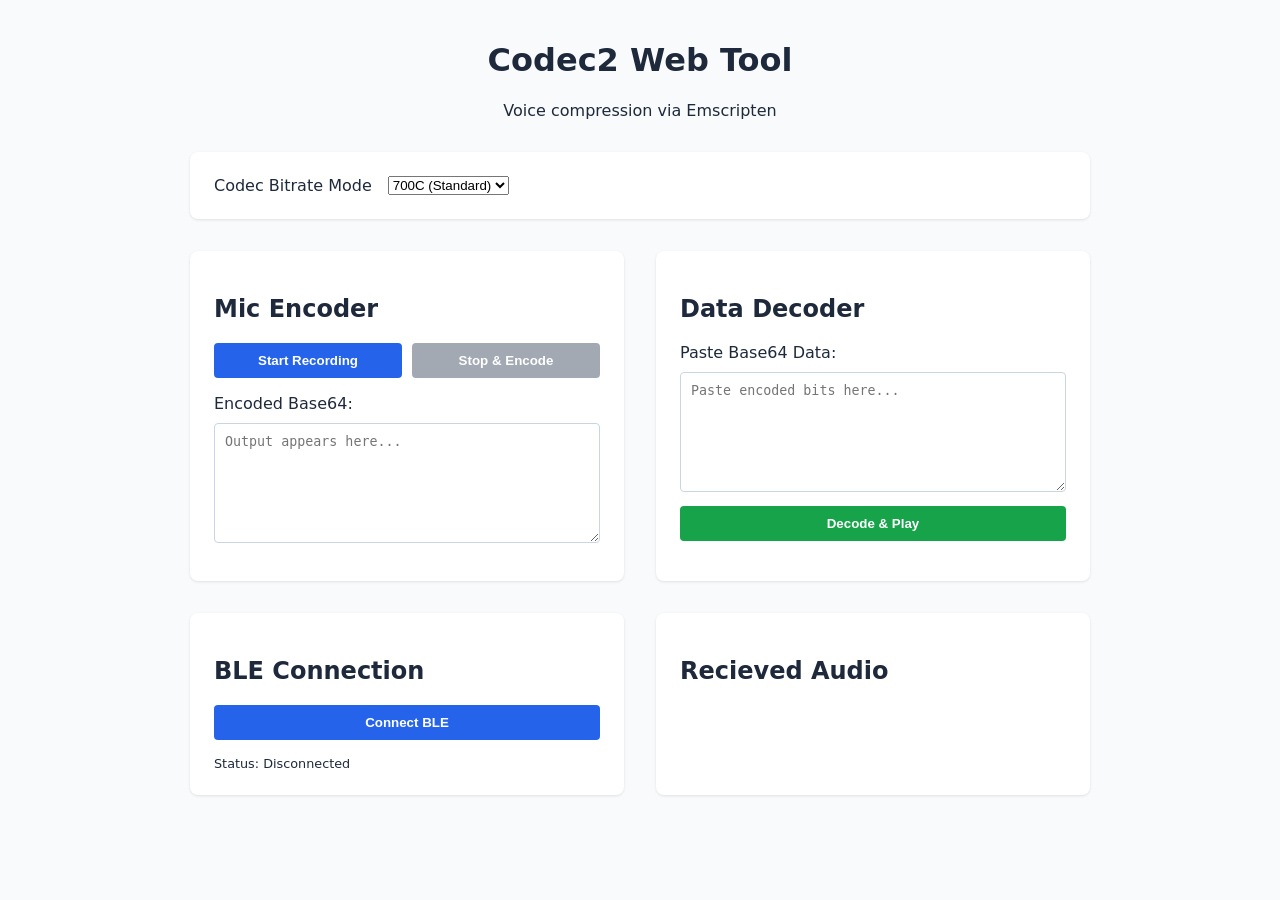
==== index.html @ 42fbd85d "overwrite" ====
<!DOCTYPE html>
<html lang="en">
<head>
    <meta charset="utf-8" />
    <meta name="viewport" content="width=device-width, initial-scale=1" />
    <title>Codec2 Vanilla UI</title>
    <link rel="stylesheet" href="style.css">
</head>
<body>
    <div class="app-container">
        <header>
            <h1>Codec2 Web Tool</h1>
            <p>Voice compression via Emscripten</p>
        </header>

        <section class="config-card">
            <label for="mode-select">Codec Bitrate Mode</label>
            <select id="mode-select">
                <option value="3200">3200 (Highest)</option>
                <option value="2400">2400</option>
                <option value="1600">1600</option>
                <option value="1300">1300</option>
                <option value="700C" selected>700C (Standard)</option>
                <option value="450">450 (Ultra Low)</option>
            </select>
        </section>

        <div class="grid">
            <div class="card encoder">
                <h2> Mic Encoder</h2>
                <div class="controls">
                    <button id="start-btn" class="btn-primary">Start Recording</button>
                    <button id="stop-btn" class="btn-secondary" disabled>Stop & Encode</button>
                </div>
                <label>Encoded Base64:</label>
                <textarea id="output-text" readonly placeholder="Output appears here..."></textarea>
                <div id="preview-container" class="hidden">
                    <span>Original Mic Preview:</span>
                    <audio id="audio-preview" controls></audio>
                </div>
            </div>

            <div class="card decoder">
                <h2>Data Decoder</h2>
                <label>Paste Base64 Data:</label>
                <textarea id="decode-input" placeholder="Paste encoded bits here..."></textarea>
                <button id="decode-btn" class="btn-success">Decode & Play</button>
                <div id="decode-preview-container" class="hidden">
                    <span>Codec2 Result:</span>
                    <audio id="decode-playback" controls></audio>
                </div>
            </div>

            <div class="card mc">
                <h2>BLE Connection</h2>
                <div class="controls">
                    <button id="ble-connect-btn" class="btn-primary">Connect BLE</button>
                </div>
                <div id="ble-status" class="mt-2 text-muted" style="font-size: 0.8rem;">Status: Disconnected</div>
            </div>

            <div class="card recv">
                <h2>Recieved Audio</h2>
            </div>
        </div>
    </div>

    <script src="./build/c2enc.js"></script>
    <script src="./build/c2dec.js"></script>
    <script src="./build/sox.js"></script>
    <script src="main.js"></script>
</body>
</html>
---- style.css ----
:root {
    --primary: #2563eb;
    --secondary: #475569;
    --success: #16a34a;
    --danger: #dc2626;
    --bg: #f8fafc;
    --card-bg: #ffffff;
    --text: #1e293b;
}

body {
    font-family: system-ui, -apple-system, sans-serif;
    background-color: var(--bg);
    color: var(--text);
    margin: 0;
    padding: 20px;
}

.app-container {
    max-width: 900px;
    margin: 0 auto;
}

header { text-align: center; margin-bottom: 2rem; }

.config-card {
    background: var(--card-bg);
    padding: 1.5rem;
    border-radius: 8px;
    box-shadow: 0 1px 3px rgba(0,0,0,0.1);
    margin-bottom: 2rem;
    display: flex;
    align-items: center;
    gap: 1rem;
}

.grid {
    display: grid;
    grid-template-columns: repeat(auto-fit, minmax(350px, 1fr));
    gap: 2rem;
}

.card {
    background: var(--card-bg);
    padding: 1.5rem;
    border-radius: 8px;
    box-shadow: 0 1px 3px rgba(0,0,0,0.1);
}

textarea {
    width: 100%;
    height: 120px;
    margin: 10px 0;
    padding: 10px;
    border: 1px solid #cbd5e1;
    border-radius: 4px;
    font-family: monospace;
    box-sizing: border-box;
    resize: vertical;
}

.controls { display: flex; gap: 10px; margin-bottom: 1rem; }

button {
    padding: 10px 20px;
    border: none;
    border-radius: 4px;
    cursor: pointer;
    font-weight: 600;
    flex: 1;
}

button:disabled { opacity: 0.5; cursor: not-allowed; }

.btn-primary { background: var(--primary); color: white; }
.btn-secondary { background: var(--secondary); color: white; }
.btn-success { background: var(--success); color: white; width: 100%; }

audio { width: 100%; margin-top: 5px; }
.hidden { display: none; }
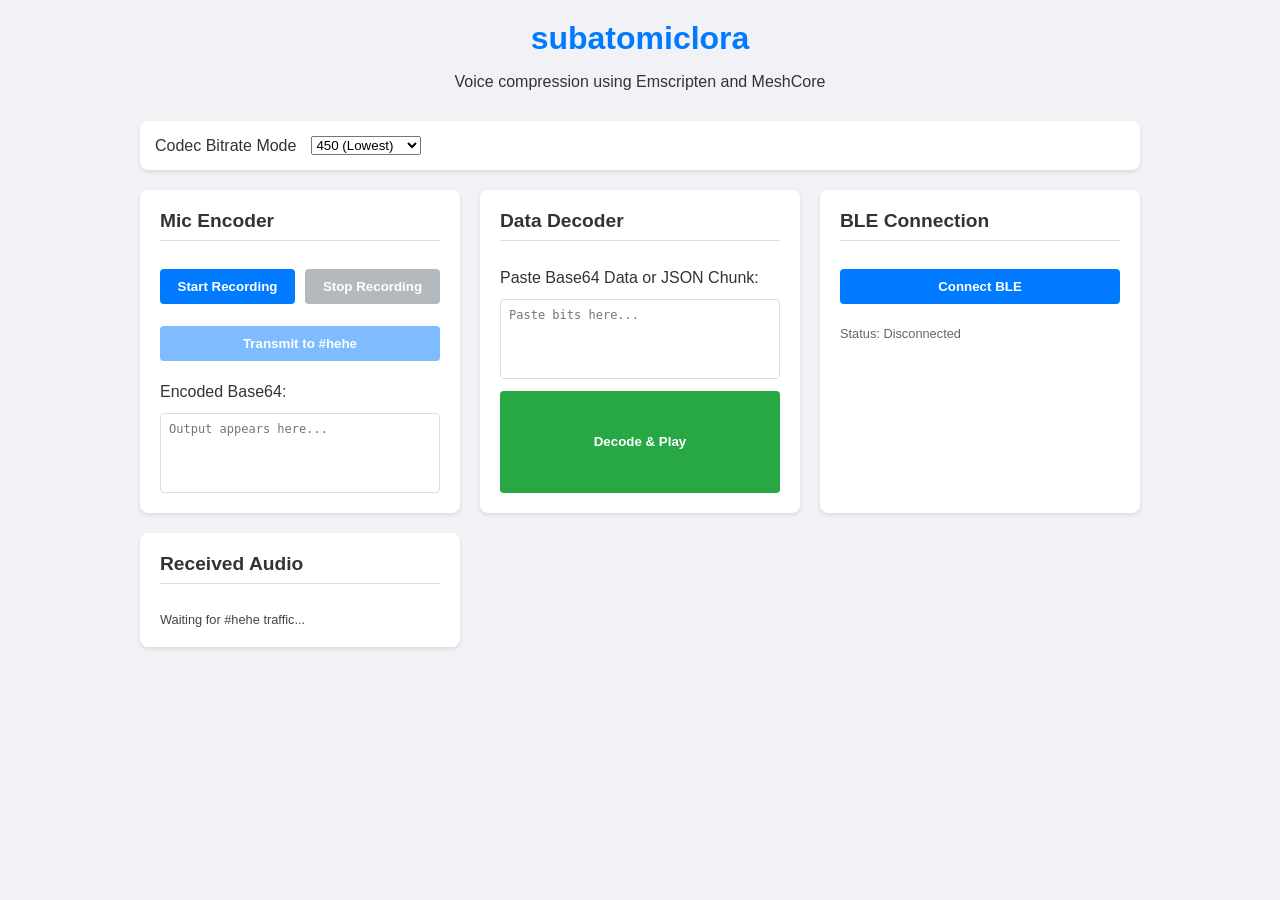
==== commit e100bdef: "add a bunch of stuff" ====
--- a/index.html
+++ b/index.html
@@ -3,14 +3,14 @@
 <head>
     <meta charset="utf-8" />
     <meta name="viewport" content="width=device-width, initial-scale=1" />
-    <title>Codec2 Vanilla UI</title>
+    <title>subatomiclora</title>
     <link rel="stylesheet" href="style.css">
 </head>
 <body>
     <div class="app-container">
         <header>
-            <h1>Codec2 Web Tool</h1>
-            <p>Voice compression via Emscripten</p>
+            <h1>subatomiclora</h1>
+            <p>Voice compression using Emscripten and MeshCore</p>
         </header>
 
         <section class="config-card">
@@ -20,20 +20,26 @@
                 <option value="2400">2400</option>
                 <option value="1600">1600</option>
                 <option value="1300">1300</option>
-                <option value="700C" selected>700C (Standard)</option>
-                <option value="450">450 (Ultra Low)</option>
+                <option value="700C">700C</option>
+                <option value="450" selected>450 (Lowest)</option>
             </select>
         </section>
 
         <div class="grid">
             <div class="card encoder">
-                <h2> Mic Encoder</h2>
+                <h2>Mic Encoder</h2>
                 <div class="controls">
                     <button id="start-btn" class="btn-primary">Start Recording</button>
-                    <button id="stop-btn" class="btn-secondary" disabled>Stop & Encode</button>
+                    <button id="stop-btn" class="btn-secondary" disabled>Stop Recording</button>
                 </div>
-                <label>Encoded Base64:</label>
+                
+                <button id="transmit-btn" disabled style="background: #007bff; color: white; margin-top: 10px; padding: 10px; border: none; border-radius: 4px; font-weight: bold; cursor: pointer; opacity: 0.5;">
+                    Transmit to #hehe
+                </button>
+
+                <label style="margin-top: 10px; display: block;">Encoded Base64:</label>
                 <textarea id="output-text" readonly placeholder="Output appears here..."></textarea>
+                
                 <div id="preview-container" class="hidden">
                     <span>Original Mic Preview:</span>
                     <audio id="audio-preview" controls></audio>
@@ -42,9 +48,9 @@
 
             <div class="card decoder">
                 <h2>Data Decoder</h2>
-                <label>Paste Base64 Data:</label>
-                <textarea id="decode-input" placeholder="Paste encoded bits here..."></textarea>
-                <button id="decode-btn" class="btn-success">Decode & Play</button>
+                <label>Paste Base64 Data or JSON Chunk:</label>
+                <textarea id="decode-input" placeholder="Paste bits here..."></textarea>
+                <button id="decode-btn" class="btn-success" style="background: #28a745; color: white; padding: 10px; border: none; border-radius: 4px; font-weight: bold; width: 100%; cursor: pointer;">Decode & Play</button>
                 <div id="decode-preview-container" class="hidden">
                     <span>Codec2 Result:</span>
                     <audio id="decode-playback" controls></audio>
@@ -54,13 +60,16 @@
             <div class="card mc">
                 <h2>BLE Connection</h2>
                 <div class="controls">
-                    <button id="ble-connect-btn" class="btn-primary">Connect BLE</button>
+                    <button id="ble-connect-btn" class="btn-primary" style="background: #007bff; color: white; padding: 10px; border: none; border-radius: 4px; font-weight: bold; width: 100%; cursor: pointer;">Connect BLE</button>
                 </div>
-                <div id="ble-status" class="mt-2 text-muted" style="font-size: 0.8rem;">Status: Disconnected</div>
+                <div id="ble-status" class="status-text" style="margin-top: 10px; font-size: 0.8rem; color: #666;">Status: Disconnected</div>
             </div>
 
             <div class="card recv">
-                <h2>Recieved Audio</h2>
+                <h2>Received Audio</h2>
+                <div id="recv-log" style="font-size: 0.8rem; color: #444;">
+                    Waiting for #hehe traffic...
+                </div>
             </div>
         </div>
     </div>
@@ -68,6 +77,6 @@
     <script src="./build/c2enc.js"></script>
     <script src="./build/c2dec.js"></script>
     <script src="./build/sox.js"></script>
-    <script src="main.js"></script>
+    <script type="module" src="main.js"></script>
 </body>
 </html>
--- a/style.css
+++ b/style.css
@@ -1,15 +1,15 @@
 :root {
-    --primary: #2563eb;
-    --secondary: #475569;
-    --success: #16a34a;
-    --danger: #dc2626;
-    --bg: #f8fafc;
-    --card-bg: #ffffff;
-    --text: #1e293b;
+    --bg: #f0f2f5;
+    --card: #ffffff;
+    --primary: #007bff;
+    --secondary: #6c757d;
+    --success: #28a745;
+    --text: #333;
+    --border: #ddd;
 }
 
 body {
-    font-family: system-ui, -apple-system, sans-serif;
+    font-family: -apple-system, BlinkMacSystemFont, "Segoe UI", Roboto, sans-serif;
     background-color: var(--bg);
     color: var(--text);
     margin: 0;
@@ -17,64 +17,102 @@
 }
 
 .app-container {
-    max-width: 900px;
+    max-width: 1000px;
     margin: 0 auto;
 }
 
-header { text-align: center; margin-bottom: 2rem; }
+header {
+    text-align: center;
+    margin-bottom: 30px;
+}
+
+header h1 { margin: 0; color: var(--primary); }
 
 .config-card {
-    background: var(--card-bg);
-    padding: 1.5rem;
+    background: var(--card);
+    padding: 15px;
     border-radius: 8px;
-    box-shadow: 0 1px 3px rgba(0,0,0,0.1);
-    margin-bottom: 2rem;
+    box-shadow: 0 2px 4px rgba(0,0,0,0.1);
+    margin-bottom: 20px;
     display: flex;
     align-items: center;
-    gap: 1rem;
+    gap: 15px;
 }
 
 .grid {
     display: grid;
-    grid-template-columns: repeat(auto-fit, minmax(350px, 1fr));
-    gap: 2rem;
+    grid-template-columns: repeat(auto-fit, minmax(300px, 1fr));
+    gap: 20px;
 }
 
 .card {
-    background: var(--card-bg);
-    padding: 1.5rem;
+    background: var(--card);
+    padding: 20px;
     border-radius: 8px;
-    box-shadow: 0 1px 3px rgba(0,0,0,0.1);
+    box-shadow: 0 2px 4px rgba(0,0,0,0.1);
+    display: flex;
+    flex-direction: column;
+    gap: 12px;
 }
+
+h2 { margin-top: 0; font-size: 1.2rem; border-bottom: 1px solid var(--border); padding-bottom: 8px; }
 
 textarea {
     width: 100%;
-    height: 120px;
-    margin: 10px 0;
-    padding: 10px;
-    border: 1px solid #cbd5e1;
+    height: 80px;
+    border: 1px solid var(--border);
     border-radius: 4px;
+    padding: 8px;
     font-family: monospace;
+    font-size: 12px;
+    resize: none;
     box-sizing: border-box;
-    resize: vertical;
 }
 
-.controls { display: flex; gap: 10px; margin-bottom: 1rem; }
+.controls {
+    display: flex;
+    gap: 10px;
+}
 
 button {
-    padding: 10px 20px;
+    flex: 1;
+    padding: 10px;
     border: none;
     border-radius: 4px;
     cursor: pointer;
-    font-weight: 600;
-    flex: 1;
+    font-weight: bold;
+    transition: opacity 0.2s;
 }
 
 button:disabled { opacity: 0.5; cursor: not-allowed; }
 
 .btn-primary { background: var(--primary); color: white; }
 .btn-secondary { background: var(--secondary); color: white; }
-.btn-success { background: var(--success); color: white; width: 100%; }
+.btn-success { background: var(--success); color: white; }
+
+.hidden { display: none; }
 
 audio { width: 100%; margin-top: 5px; }
-.hidden { display: none; }+
+.status-text { font-size: 0.85rem; color: var(--secondary); }
+
+.status-dot {
+    color: #d9534f;
+    font-weight: bold;
+    font-size: 0.8rem;
+    display: flex;
+    align-items: center;
+    gap: 5px;
+}
+
+.status-dot::before {
+    content: "";
+    width: 8px;
+    height: 8px;
+    background: #d9534f;
+    border-radius: 50%;
+    display: inline-block;
+    animation: blink 1s infinite;
+}
+
+@keyframes blink { 0% { opacity: 1; } 50% { opacity: 0.3; } 100% { opacity: 1; } }
